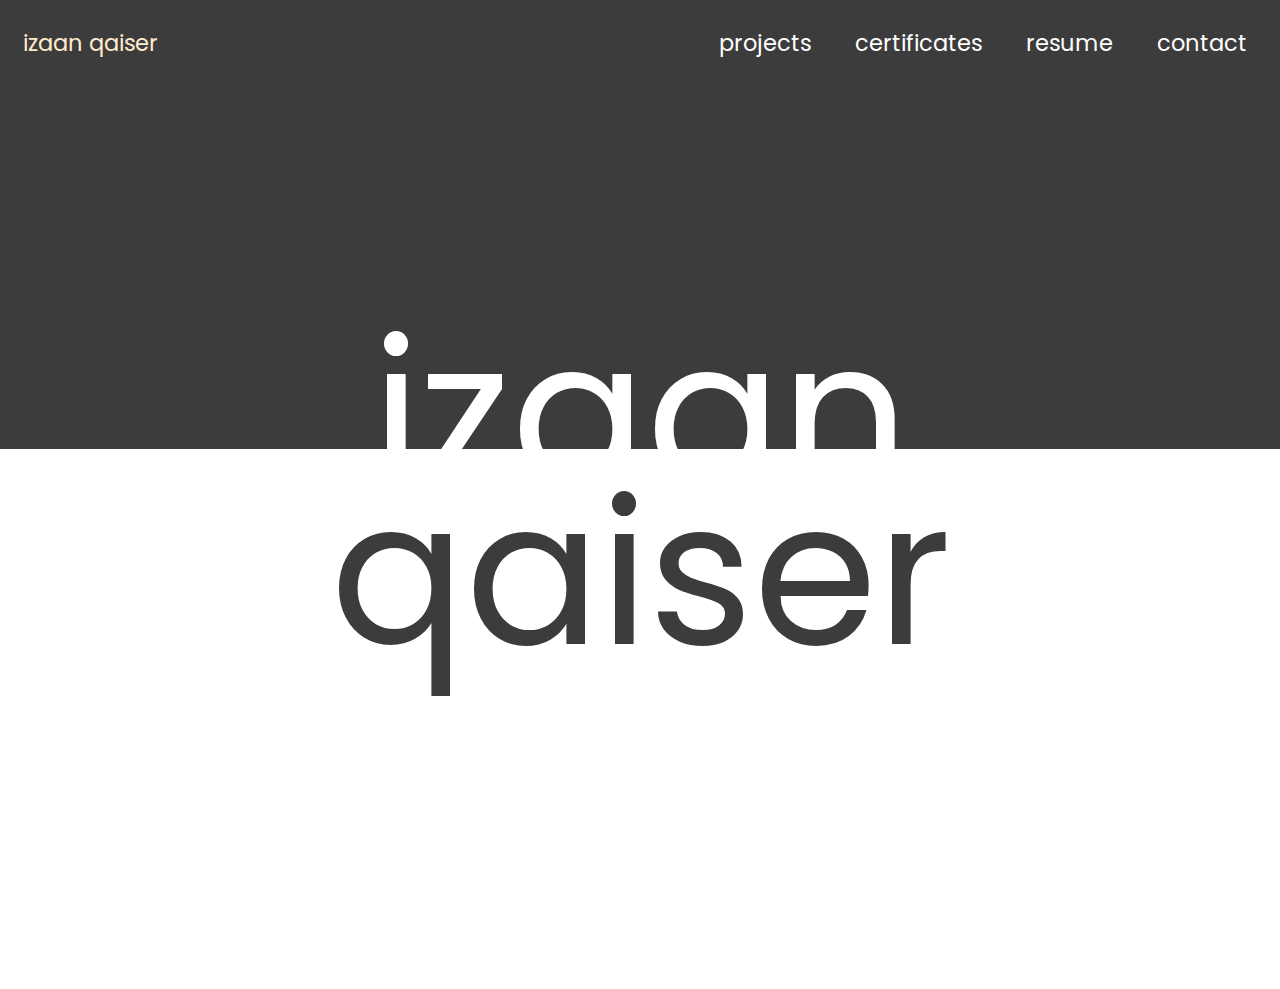
==== index.html @ d54dbb9e "Update index.html" ====
<!DOCTYPE html>
<html lang="en">
<head>
    <meta charset="UTF-8">
    <meta http-equiv="X-UA-Compatible" content="IE=edge">
    <meta name="viewport" content="width=device-width, initial-scale=1.0">
    <link rel="stylesheet" href="styles.css">
    <title>izaan qaiser</title>
    <link rel="preconnect" href="https://fonts.googleapis.com">
<link rel="preconnect" href="https://fonts.gstatic.com" crossorigin>
<link href="https://fonts.googleapis.com/css2?family=Poppins:wght@700&display=swap" rel="stylesheet">
</head>
<body>
    <div class="nav">
        <p class="name">izaan qaiser</p>
        <ul>
            <li><a href="#">projects</a></li>
            <li><a href="#">certificates</a></li>
            <li><a href="#">resume</a></li>
            <li><a href="#">contact</a></li>
        </ul>
    </div>
    <div class="container">
    <section class="one">
    <div class="black"><span class="izaan">izaan</span></div>
    <div class="white"><span class="qaiser">qaiser</span></div>
    </section>

    <div class="navved-up">
    <section class="two">
        <div class="ting">
            <div class="ls">
                <div class="ls-name">izaan</div>
                <div class="ls-links">
                    <ul>
                         <a href="https://github.com/IzaanQ" target="_blank"><img class="github" src="images/icons8-github-480.png" alt=""></a>

                         <a href="https://www.linkedin.com/in/izaan-qaiser-82b32b204/" target="_blank"><img class="linkedin" src="images/icons8-linkedin-500 (2).png" alt=""></a>

                        <a href="mailto: izaanqaiser05@gmail.com" target="_blank"><img class="gmail" src="images/icons8-gmail-512 (1).png" alt=""></a>

                        <a href="https://devpost.com/izaanqaiser05?ref_content=user-portfolio&ref_feature=portfolio&ref_medium=global-nav" target="_blank"><img class="devpost" src="images/icons8-dev-post-500 (2).png" alt=""></a>
                    </ul>
                </div>
                <div class="ls-titles">software developer<br>engineering student</div>
            </div> 
            <div class="rs">
                <img class="izaan-pic" src="images/Untitled design.png" alt="">
            </div> 
        </div>
    </section>


    <section class="three">
        <div class="project_ting">
            <div class="project_words">
            <h1 class="js_projects">javascript projects</h1>
            <a href="https://github.com/IzaanQ/javascript-projects" target="_blank" class="more_projects">more projects</a>
        </div>
            <div class="project_holder">
            <div class="project_1">
                <a href="https://github.com/IzaanQ/javascript-stopwatch-final" target="_blank"><img class="AVNS" src="images/AVNS!.png" alt=""></a>
            </div>
            <div class="project_2">
                <a href="https://github.com/IzaanQ/javascript-clock-final" target="_blank"><img class="AVNC" src="images/AVNC.png" alt=""></a>
            </div>
            <div class="project_3">
                <a href="#"><img class="T" src="images/TMEOP (1).png" alt=""></a>
            </div>
            </div>
        </div>
    </section>

    <section class="four">
        <div class="project_ting">
            <div class="project_words">
            <h1 class="js_projects">web development projects</h1>
            <a href="https://github.com/IzaanQ/javascript-projects" target="_blank" class="more_projects">more projects</a>
        </div>
            <div class="project_holder">
            <div class="project_1">
                <a href="https://github.com/IzaanQ/javascript-stopwatch-final" target="_blank"><img class="AVNS" src="images/AVNS!.png" alt=""></a>
            </div>
            <div class="project_2">
                <a href="https://github.com/IzaanQ/javascript-clock-final" target="_blank"><img class="AVNC" src="images/AVNC.png" alt=""></a>
            </div>
            <div class="project_3">
                <a href="#"><img class="T" src="images/TMEOP (1).png" alt=""></a>
            </div>
            </div>
        </div>
</section>
    <section class="five">
        <div class="project_ting">
            <div class="project_words">
            <h1 class="js_projects">other projects</h1>
            <a href="https://github.com/IzaanQ/javascript-projects" target="_blank" class="more_projects">more projects</a>
        </div>
            <div class="project_holder">
            <div class="project_1">
                <a href="https://github.com/IzaanQ/javascript-stopwatch-final" target="_blank"><img class="AVNS" src="images/AVNS!.png" alt=""></a>
            </div>
            <div class="project_2">
                <a href="https://github.com/IzaanQ/javascript-clock-final" target="_blank"><img class="AVNC" src="images/AVNC.png" alt=""></a>
            </div>
            <div class="project_3">
                <a href="#"><img class="T" src="images/TMEOP (1).png" alt=""></a>
            </div>
            </div>
        </div>
    </section>
    <section class="six">sdfghouaefuowefuiowehfouwehfouiwehfuo</section>
    </div>
</div>
</body>
<script src="app.js"></script>
</html>
---- styles.css ----
* {
  margin: 0;
  padding: 0;
  font-family: "Poppins", sans-serif;
  box-sizing: border-box;
}

.black {
  background-color: #3c3c3c;
  height: 40vh;
  width: auto;
  text-align: center;
  line-height: 650px;
}

.white {
  text-align: center;
  line-height: 250px;
}

.izaan {
  font-size: 200px;
  color: #fff;
}

.qaiser {
  font-size: 200px;
  color: #3c3c3c;
}

section {
  height: 100vh;
  scroll-snap-align: start;
}

.container {
  scroll-snap-type: y mandatory;
  overflow-y: scroll;
  height: 100vh;
}

.nav {
  background: #3c3c3c;
  display: flex;
  justify-content: space-between;
  height: 10%;
  width: auto;
  padding: 1%;
  line-height: 60px;
}

.nav li {
  display: inline;
  padding: 20px;
  text-decoration: none;
}

.name {
  margin-left: 10px;
  font-size: 2.5vh;
  color: blanchedalmond;
}

.nav li a:link {
  text-decoration: none;
  color: #fff;
  font-size: 2.5vh;
}

.nav li a:visited {
  color: #fff;
}

.nav li a:hover {
  color: blanchedalmond;
}

.ting {
  text-align: center;
}

.ls {
  background-color: #3c3c3c;
}

.rs {
  background-color: #3c3c3c;
  margin-top: 8%;
  width: 60vh;
  height: 60vh;
  margin-left: 80px;
  border-radius: 20px;
}

.ls {
  display: inline-block;
  vertical-align: middle;
  margin-top: 8%;
  height: 60vh;
  width: 65vh;
  border-radius: 20px;
}

.rs {
  display: inline-block;
  vertical-align: middle;
}

.ls-name {
  font-size: 15vh;
  color: #fff;
  margin-bottom: 25px;
}

.ls-titles {
  font-size: 5vh;
  color: #fff;
  margin-top: 35px;
}

.github {
  width: 120px;
  height: auto;
  margin-right: 15px;
}

.linkedin {
  height: 120px;
  margin-right: 15px;
}

.gmail {
  height: 120px;
  width: auto;
  margin-right: 15px;
}
.devpost {
  height: 120px;
  width: auto;
  margin-right: 15px;
}

.izaan-pic {
  width: 60vh;
  height: auto;
  border-radius: 20px;
}

.project_1 {
    float: left;
    width: 33.33%;
    padding: 5px;
}
.project_2 {
    float: left;
    width: 33.33%;
    padding: 5px;
}
.project_3 {
    float: left;
    width: 33.33%;
    padding: 5px;
}

.project_holder::after{
    content: "";
    clear:both;
    display: table;
}

.project_ting{
    background: #3c3c3c;
    text-align: center;
    width: 1371px;
    height: 710px;
    margin: auto;
    border-radius: 20px;
}

.project_words{
    display: flex;
    justify-content: space-between;
    padding-left: 3vh;
    padding-right: 2vh;
    padding-top: 1vh;
    padding-bottom: 3vh;
    color: #fff;
    font-size: 3vh;
}

.project_words{
    text-decoration: none;
}

.three{
    padding: 10vh;
}

.AVNS {
    border-radius: 20px;
}
.AVNC {
    border-radius: 20px;
}
.T {
    border-radius: 20px;
}

.more_projects {
    text-decoration: none;
    color: #fff;
}

.more_projects a:visited{
    color: #fff;
}
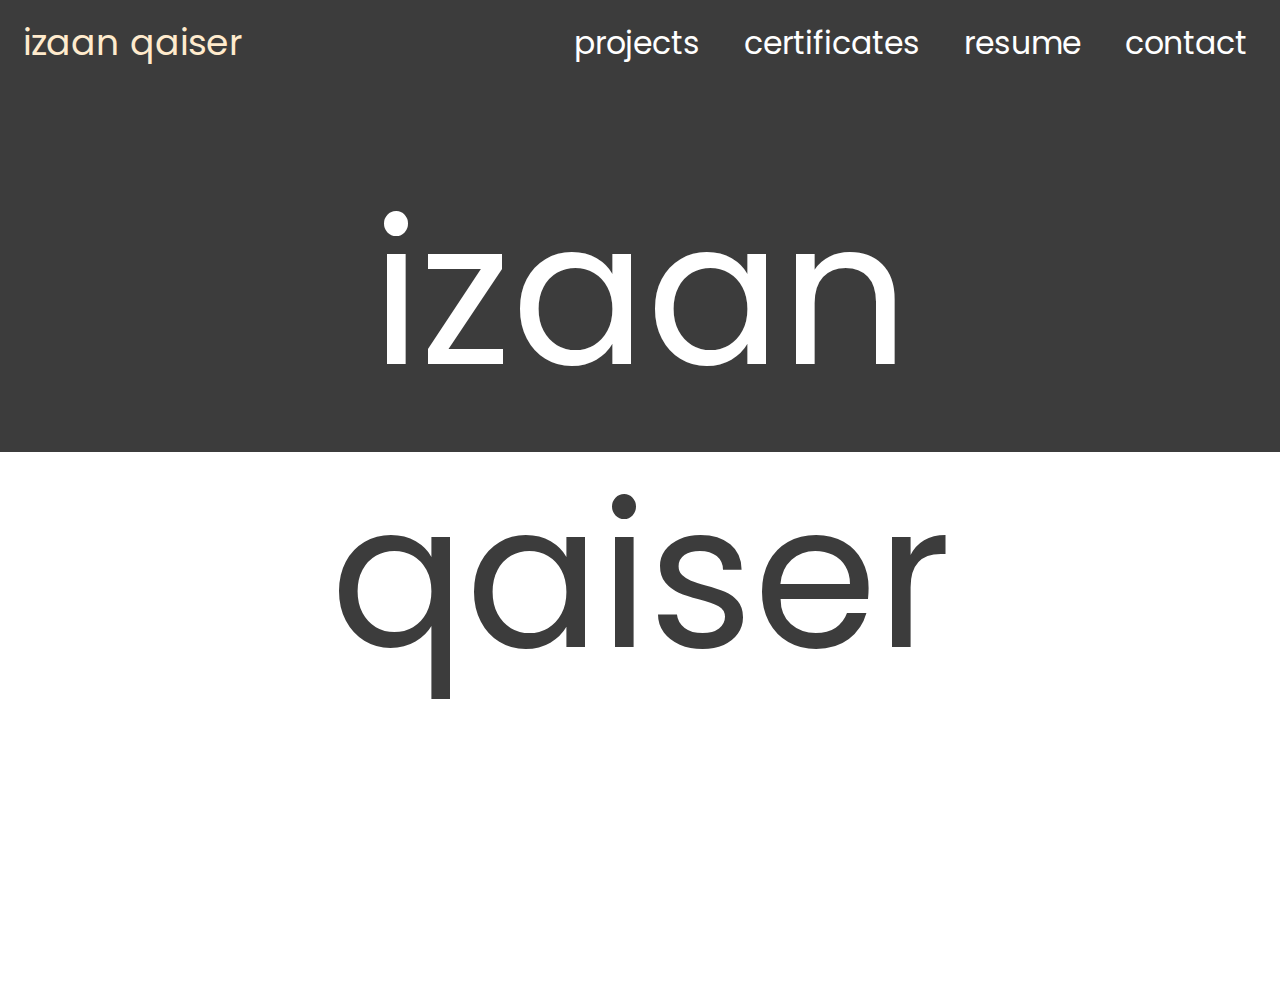
==== commit 57870ec2: "Update index.html" ====
--- a/index.html
+++ b/index.html
@@ -79,13 +79,13 @@
         </div>
             <div class="project_holder">
             <div class="project_1">
-                <a href="https://github.com/IzaanQ/javascript-stopwatch-final" target="_blank"><img class="AVNS" src="images/AVNS!.png" alt=""></a>
+                <a href="https://github.com/FlyingCelingFan/HTNE2021" target="_blank"><img class="AVNS" src="images/DTCT (1).png" alt=""></a>
             </div>
             <div class="project_2">
-                <a href="https://github.com/IzaanQ/javascript-clock-final" target="_blank"><img class="AVNC" src="images/AVNC.png" alt=""></a>
+                <a href="https://github.com/IzaanQ/Conscruction-Website" target="_blank"><img class="AVNC" src="images/DJJ (1).png" alt=""></a>
             </div>
             <div class="project_3">
-                <a href="#"><img class="T" src="images/TMEOP (1).png" alt=""></a>
+                <a href="https://github.com/IzaanQ/Izaan-Personal-Website" target="_blank"><img class="T" src="images/TMEPO.png" alt=""></a>
             </div>
             </div>
         </div>
@@ -98,13 +98,13 @@
         </div>
             <div class="project_holder">
             <div class="project_1">
-                <a href="https://github.com/IzaanQ/javascript-stopwatch-final" target="_blank"><img class="AVNS" src="images/AVNS!.png" alt=""></a>
+                <a href="https://github.com/IzaanQ/ArduinoOfficePaperDispenser/tree/main" target="_blank"><img class="AVNS" src="images/OPD (1).png" alt=""></a>
             </div>
             <div class="project_2">
-                <a href="https://github.com/IzaanQ/javascript-clock-final" target="_blank"><img class="AVNC" src="images/AVNC.png" alt=""></a>
+                <a href="https://github.com/IzaanQ/ArduinoWeatherBox" target="_blank"><img class="AVNC" src="images/WB.png" alt=""></a>
             </div>
             <div class="project_3">
-                <a href="#"><img class="T" src="images/TMEOP (1).png" alt=""></a>
+                <a href="https://github.com/IzaanQ/Arduino---Remote-Light"><img class="T" src="images/LC.png" alt=""></a>
             </div>
             </div>
         </div>
--- a/styles.css
+++ b/styles.css
@@ -188,11 +188,17 @@
     font-size: 3vh;
 }
 
-.project_words{
+.project_words a{
+    margin-top: 12px;
+    padding: 0;
     text-decoration: none;
 }
-
-.three{
+.project_words a:hover{
+    text-decoration: none;
+    color: blanchedalmond;
+}
+
+.three, .four, .five, .six{
     padding: 10vh;
 }
 
@@ -211,6 +217,74 @@
     color: #fff;
 }
 
-.more_projects a:visited{
-    color: #fff;
-}
+.more_projects {
+    font-size: 3vh;
+}
+
+@media only screen and (max-width: 1439px) {
+  .black{
+    line-height: 45vh;
+  }
+
+  .github, .linkedin, .devpost, .gmail{
+    width: 85px;
+    height: auto;
+    margin-right: 10px;
+  }
+
+  .ls-name{
+    margin-bottom: 5px;
+  }
+
+  .ls-titles {
+    margin-top: 25px;
+  }
+
+  .name{
+    font-size: 4vh;
+  }
+
+  .nav li a:link {
+    font-size: 3.5vh;
+  }
+
+  .three, .four, .five {
+    padding: 0.15%;
+    padding-bottom: 7vh;
+  }
+
+  .rs, .ls{
+    margin-top: 70px;
+
+  }
+
+  .project_ting{
+    margin-top: 5vh;
+    height: 77vh;
+    width: 150vh;
+
+  }
+
+  .AVNS, .AVNC, .T{
+    height: 60vh;
+    width: 45vh;
+  }
+  .more_projects{
+    margin-right: 5vh;
+    font-size: 4vh;
+    margin-bottom: 10px;
+    margin-top: 0px;
+  }
+
+  .project_words{
+    margin-left: 2vh;
+    padding-bottom: 15px;
+    padding-top: 15px;
+  }
+
+  .js_projects{
+    margin-top: 12px;
+  }
+
+
+}
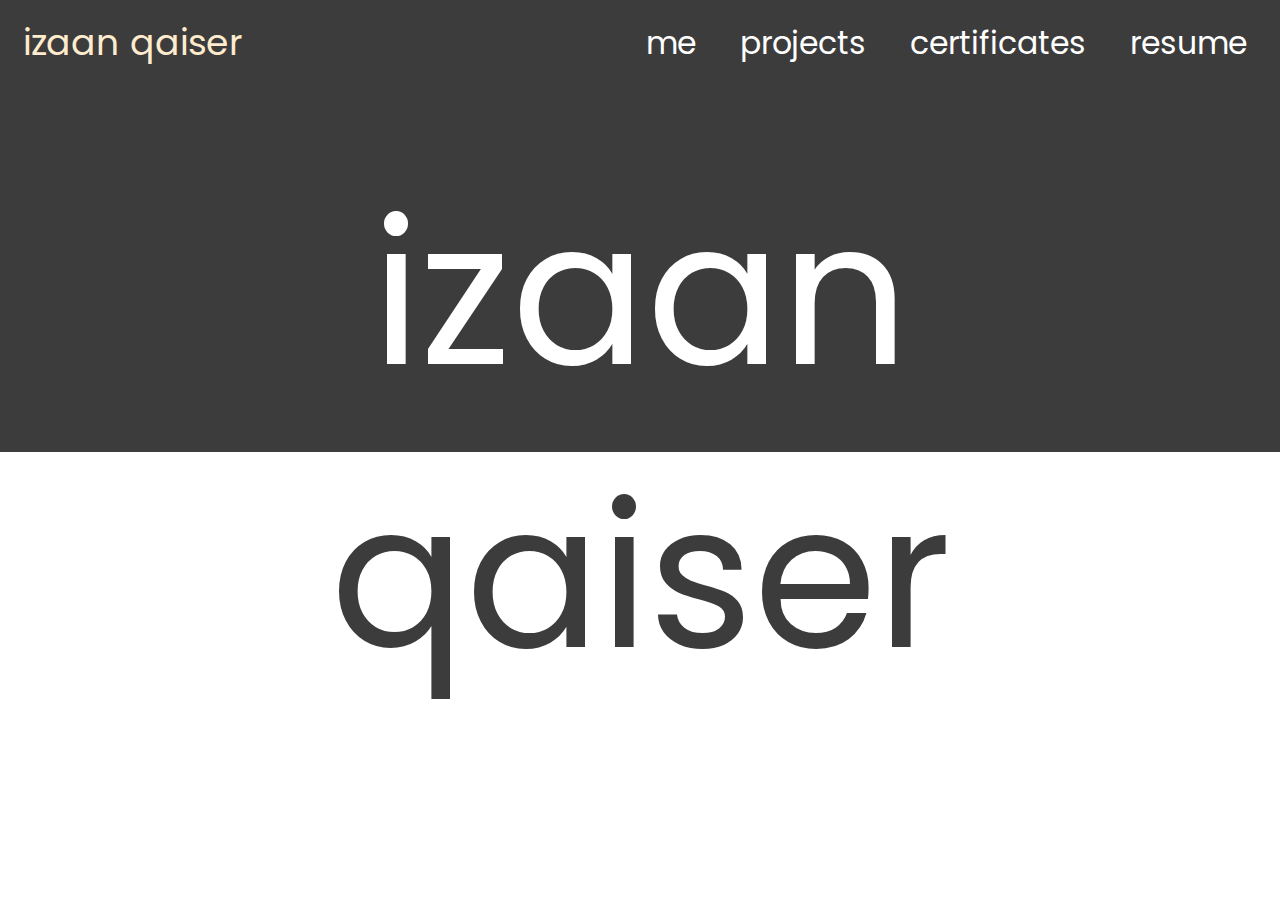
==== commit 0dba98f3: "Update index.html" ====
--- a/index.html
+++ b/index.html
@@ -11,24 +11,27 @@
 <link href="https://fonts.googleapis.com/css2?family=Poppins:wght@700&display=swap" rel="stylesheet">
 </head>
 <body>
-    <div class="nav">
+    <div class="container">
+        <section class="one">
+    <header>
+    <div class="nav-overlay">
+    <div class="nav" id="nav">
         <p class="name">izaan qaiser</p>
         <ul>
-            <li><a href="#">projects</a></li>
-            <li><a href="#">certificates</a></li>
-            <li><a href="#">resume</a></li>
-            <li><a href="#">contact</a></li>
+            <li><a href="#contact">me</a></li>
+            <li><a href="#three">projects</a></li>
+            <li><a href="#certs">certificates</a></li>
+            <li><a href="https://drive.google.com/file/d/1gaGPjsyXvnHVghN2jQwj7n_BD0J_FHQc/view?usp=sharing" target="_blank">resume</a></li>
         </ul>
     </div>
-    <div class="container">
-    <section class="one">
-    <div class="black"><span class="izaan">izaan</span></div>
+</header>
+    <div class="black" id="black"><span class="izaan">izaan</span></div>
     <div class="white"><span class="qaiser">qaiser</span></div>
     </section>
 
-    <div class="navved-up">
-    <section class="two">
-        <div class="ting">
+    <div class="navved-up" id="contact">
+    <section class="two" id="contact">
+        <div class="ting" >
             <div class="ls">
                 <div class="ls-name">izaan</div>
                 <div class="ls-links">
@@ -51,7 +54,7 @@
     </section>
 
 
-    <section class="three">
+    <section class="three" id="three">
         <div class="project_ting">
             <div class="project_words">
             <h1 class="js_projects">javascript projects</h1>
@@ -98,20 +101,38 @@
         </div>
             <div class="project_holder">
             <div class="project_1">
-                <a href="https://github.com/IzaanQ/ArduinoOfficePaperDispenser/tree/main" target="_blank"><img class="AVNS" src="images/OPD (1).png" alt=""></a>
+                <a href="https://github.com/IzaanQ/ArduinoOfficePaperDispenser/tree/main" target="_blank"><img class="AVNS" src="images/OPD (2).png" alt=""></a>
             </div>
             <div class="project_2">
-                <a href="https://github.com/IzaanQ/ArduinoWeatherBox" target="_blank"><img class="AVNC" src="images/WB.png" alt=""></a>
-            </div>
+                <a href="https://github.com/IzaanQ/ArduinoWeatherBox" target="_blank"><img class="AVNC" src="images/WBBBBB.png" alt=""></a>
+        </div>
             <div class="project_3">
-                <a href="https://github.com/IzaanQ/Arduino---Remote-Light"><img class="T" src="images/LC.png" alt=""></a>
+                <a href="https://github.com/IzaanQ/Arduino---Remote-Light" target="_blank"><img class="T" src="images/ACL.png" alt=""></a>
             </div>
             </div>
         </div>
     </section>
-    <section class="six">sdfghouaefuowefuiowehfouwehfouiwehfuo</section>
+    <section class="six" id="certs">
+        <div class="cert_board">
+        <img src="images/cert1.png" alt="" class="cert_item">
+        <img src="images/cert1.png" alt="" class="cert_item">
+        <img src="images/cert1.png" alt="" class="cert_item">
+        <img src="images/cert1.png" alt="" class="cert_item">
+        <img src="images/cert1.png" alt="" class="cert_item">
+        <img src="images/cert1.png" alt="" class="cert_item">
     </div>
+
+    <div class="foot">
+        <div class="words">
+            <p>izaan qaiser | <a href="#nav">back to top</a></p>
+        </div>
+    </div>
+
+    </section>
 </div>
+    
+</div>
+
 </body>
 <script src="app.js"></script>
 </html>
--- a/styles.css
+++ b/styles.css
@@ -171,17 +171,18 @@
 .project_ting{
     background: #3c3c3c;
     text-align: center;
-    width: 1371px;
-    height: 710px;
+    width: 150vh;
+    height: 75vh;
     margin: auto;
     border-radius: 20px;
+    padding-top: 1vh;
 }
 
 .project_words{
     display: flex;
     justify-content: space-between;
-    padding-left: 3vh;
-    padding-right: 2vh;
+    padding-left: 4vh;
+    padding-right: 4vh;
     padding-top: 1vh;
     padding-bottom: 3vh;
     color: #fff;
@@ -200,17 +201,13 @@
 
 .three, .four, .five, .six{
     padding: 10vh;
-}
-
-.AVNS {
+    overflow: hidden; /* Hide scrollbars */
+}
+
+.AVNS, .AVNC, .T {
     border-radius: 20px;
-}
-.AVNC {
-    border-radius: 20px;
-}
-.T {
-    border-radius: 20px;
-}
+    height: 60vh;
+  }
 
 .more_projects {
     text-decoration: none;
@@ -286,5 +283,12 @@
     margin-top: 12px;
   }
 
-
-}
+  body {
+    overflow: hidden; /* Hide scrollbars */
+  }
+
+}
+
+body {
+  overflow: hidden; /* Hide scrollbars */
+}
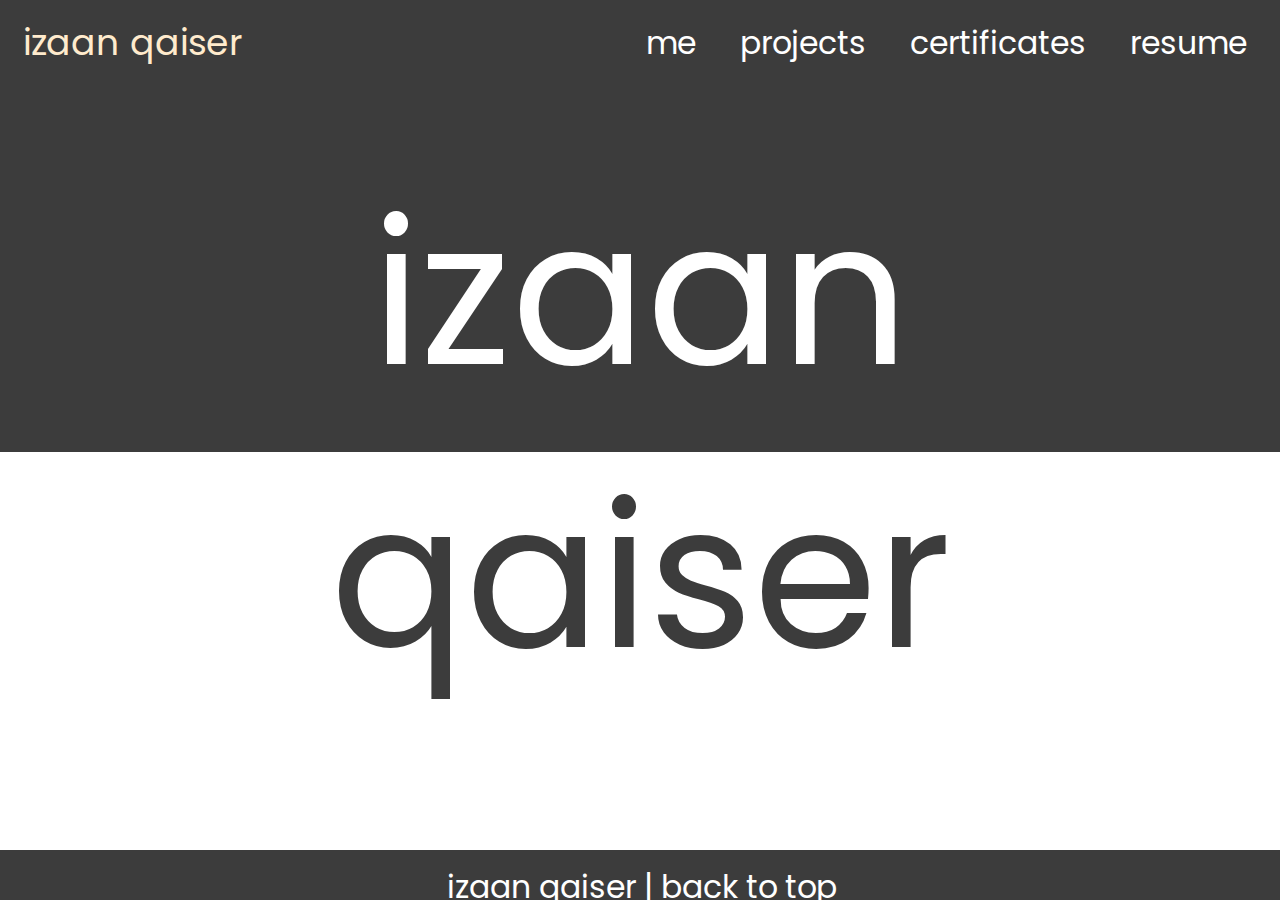
==== commit e7434934: "Update index.html" ====
--- a/index.html
+++ b/index.html
@@ -9,19 +9,21 @@
     <link rel="preconnect" href="https://fonts.googleapis.com">
 <link rel="preconnect" href="https://fonts.gstatic.com" crossorigin>
 <link href="https://fonts.googleapis.com/css2?family=Poppins:wght@700&display=swap" rel="stylesheet">
+<link rel="shortcut icon" href="images/icons8-idea-480.png" />
+
 </head>
 <body>
     <div class="container">
-        <section class="one">
+        <section class="one" id="cont">
     <header>
     <div class="nav-overlay">
-    <div class="nav" id="nav">
+    <div class="nav" id="navbar">
         <p class="name">izaan qaiser</p>
         <ul>
             <li><a href="#contact">me</a></li>
             <li><a href="#three">projects</a></li>
             <li><a href="#certs">certificates</a></li>
-            <li><a href="https://drive.google.com/file/d/1gaGPjsyXvnHVghN2jQwj7n_BD0J_FHQc/view?usp=sharing" target="_blank">resume</a></li>
+            <li><a href=https://drive.google.com/file/d/1gaGPjsyXvnHVghN2jQwj7n_BD0J_FHQc/view?usp=sharing target="_blank">resume</a></li>
         </ul>
     </div>
 </header>
@@ -31,9 +33,18 @@
 
     <div class="navved-up" id="contact">
     <section class="two" id="contact">
+         <div class="sideNav" ">
+            <ul>
+            <li><a href="#cont"><img class="button" src="images/icons8-home-page-96.png" alt=""></a></li>
+            <li><a href="#contact"><img class="button" src="images/icons8-gear-96.png" alt=""></a></li>
+            <li><a href="#three"><img class="button" src="images/icons8-hammer-96.png" alt=""></a></li>
+            <li><a href="#certs"><img class="button" src="images/icons8-in-progress-96.png" alt=""></a></li>
+            <li><a href=https://drive.google.com/file/d/1gaGPjsyXvnHVghN2jQwj7n_BD0J_FHQc/view?usp=sharing target="_blank"><img class="button" src="images/icons8-document-96.png" alt=""></a></li>
+        </ul>
+        </div>
         <div class="ting" >
-            <div class="ls">
-                <div class="ls-name">izaan</div>
+        <div class="ls">
+    <div class="ls-name">izaan</div>
                 <div class="ls-links">
                     <ul>
                          <a href="https://github.com/IzaanQ" target="_blank"><img class="github" src="images/icons8-github-480.png" alt=""></a>
@@ -55,6 +66,15 @@
 
 
     <section class="three" id="three">
+        <div class="sideNav" >
+            <ul>
+            <li><a href="#cont"><img class="button" src="images/icons8-home-page-96.png" alt=""></a></li>
+            <li><a href="#contact"><img class="button" src="images/icons8-gear-96.png" alt=""></a></li>
+            <li><a href="#three"><img class="button" src="images/icons8-hammer-96.png" alt=""></a></li>
+            <li><a href="#certs"><img class="button" src="images/icons8-in-progress-96.png" alt=""></a></li>
+            <li><a href=https://drive.google.com/file/d/1gaGPjsyXvnHVghN2jQwj7n_BD0J_FHQc/view?usp=sharing target="_blank"><img class="button" src="images/icons8-document-96.png" alt=""></a></li>
+        </ul>
+        </div>
         <div class="project_ting">
             <div class="project_words">
             <h1 class="js_projects">javascript projects</h1>
@@ -75,10 +95,19 @@
     </section>
 
     <section class="four">
+        <div class="sideNav">
+            <ul>
+            <li><a href="#cont"><img class="button" src="images/icons8-home-page-96.png" alt=""></a></li>
+            <li><a href="#contact"><img class="button" src="images/icons8-gear-96.png" alt=""></a></li>
+            <li><a href="#three"><img class="button" src="images/icons8-hammer-96.png" alt=""></a></li>
+            <li><a href="#certs"><img class="button" src="images/icons8-in-progress-96.png" alt=""></a></li>
+            <li><a href=https://drive.google.com/file/d/1gaGPjsyXvnHVghN2jQwj7n_BD0J_FHQc/view?usp=sharing target="_blank"><img class="button" src="images/icons8-document-96.png" alt=""></a></li>
+        </ul>
+        </div>
         <div class="project_ting">
             <div class="project_words">
             <h1 class="js_projects">web development projects</h1>
-            <a href="https://github.com/IzaanQ/javascript-projects" target="_blank" class="more_projects">more projects</a>
+            <a href=https://github.com/IzaanQ/webDevelopment-Projects target="_blank" class="more_projects">more projects</a>
         </div>
             <div class="project_holder">
             <div class="project_1">
@@ -94,6 +123,15 @@
         </div>
 </section>
     <section class="five">
+        <div class="sideNav">
+            <ul>
+            <li><a href="#cont"><img class="button" src="images/icons8-home-page-96.png" alt=""></a></li>
+            <li><a href="#contact"><img class="button" src="images/icons8-gear-96.png" alt=""></a></li>
+            <li><a href="#three"><img class="button" src="images/icons8-hammer-96.png" alt=""></a></li>
+            <li><a href="#certs"><img class="button" src="images/icons8-in-progress-96.png" alt=""></a></li>
+            <li><a href=https://drive.google.com/file/d/1gaGPjsyXvnHVghN2jQwj7n_BD0J_FHQc/view?usp=sharing target="_blank"><img class="button" src="images/icons8-document-96.png" alt=""></a></li>
+        </ul>
+        </div>
         <div class="project_ting">
             <div class="project_words">
             <h1 class="js_projects">other projects</h1>
@@ -113,6 +151,15 @@
         </div>
     </section>
     <section class="six" id="certs">
+        <div class="sideNav">
+            <ul>
+            <li><a href="#cont"><img class="button" src="images/icons8-home-page-96.png" alt=""></a></li>
+            <li><a href="#contact"><img class="button" src="images/icons8-gear-96.png" alt=""></a></li>
+            <li><a href="#three"><img class="button" src="images/icons8-hammer-96.png" alt=""></a></li>
+            <li><a href="#certs"><img class="button" src="images/icons8-in-progress-96.png" alt=""></a></li>
+            <li><a href=https://drive.google.com/file/d/1gaGPjsyXvnHVghN2jQwj7n_BD0J_FHQc/view?usp=sharing target="_blank"><img class="button" src="images/icons8-document-96.png" alt=""></a></li>
+        </ul>
+        </div>
         <div class="cert_board">
         <img src="images/cert1.png" alt="" class="cert_item">
         <img src="images/cert1.png" alt="" class="cert_item">
--- a/styles.css
+++ b/styles.css
@@ -3,6 +3,7 @@
   padding: 0;
   font-family: "Poppins", sans-serif;
   box-sizing: border-box;
+  scroll-behavior: smooth;
 }
 
 .black {
@@ -200,9 +201,14 @@
 }
 
 .three, .four, .five, .six{
-    padding: 10vh;
-    overflow: hidden; /* Hide scrollbars */
-}
+    /* padding: 8vh;
+    padding-top: 14vh;
+    padding-left: 15vh;
+    overflow: hidden; Hide scrollbars */
+  display: flex;
+  justify-content: space-between;
+}
+
 
 .AVNS, .AVNC, .T {
     border-radius: 20px;
@@ -246,7 +252,6 @@
   }
 
   .three, .four, .five {
-    padding: 0.15%;
     padding-bottom: 7vh;
   }
 
@@ -257,9 +262,9 @@
 
   .project_ting{
     margin-top: 5vh;
-    height: 77vh;
+    height: 78vh;
     width: 150vh;
-
+    margin-right: 20vh;
   }
 
   .AVNS, .AVNC, .T{
@@ -292,3 +297,89 @@
 body {
   overflow: hidden; /* Hide scrollbars */
 }
+
+.cert_board {
+  background: #FFF;
+  align-items: center;
+}
+
+.cert_item {
+  background: #3c3c3c;
+  width: 10%;
+  float: left;
+  width: 30%;
+  padding: 2vh;
+  padding-right: 3vh;
+  padding-left: 3vh;
+
+  margin: 1vh;
+  margin-bottom: 3vh;
+  margin-top: 2vh;
+  border-radius: 20px;
+}
+
+.cert_board{
+  margin-top: 8vh;
+  width: 90%;
+}
+
+.foot{
+  background-color: #3c3c3c;
+  left: 0;
+  right: 0;
+  bottom: 0;
+  width: 100%;
+  color: #fff;
+  text-align: center;
+  height: 50px;
+  margin-top: 88vh;
+  padding-top: 1.5vh;
+  position: absolute;
+}
+
+
+.words {
+  font-size: 3.5vh;
+  margin-right: 5vh;
+  text-align: center;
+}
+
+.foot p a:link {
+  text-decoration: none;
+  color: #fff;
+}
+
+.foot p a:visited {
+  color: #fff;
+}
+
+.foot p a:hover {
+  color: blanchedalmond;
+}
+
+.hide {
+  color: #3c3c3c;
+}
+
+.foot p {
+  margin-left: 4%;
+}
+
+.sideNav {
+  background-color: #3c3c3c;
+  width: 6vh;
+  height: 100vh;
+  margin-left: 0;
+  margin-right: 10vh;
+}
+
+.two {
+  display: flex;
+  justify-content: space-between;
+  padding-right: 10vh;
+}
+
+.ting{
+  margin-right: 15vh;
+  margin-top: 8vh;
+}
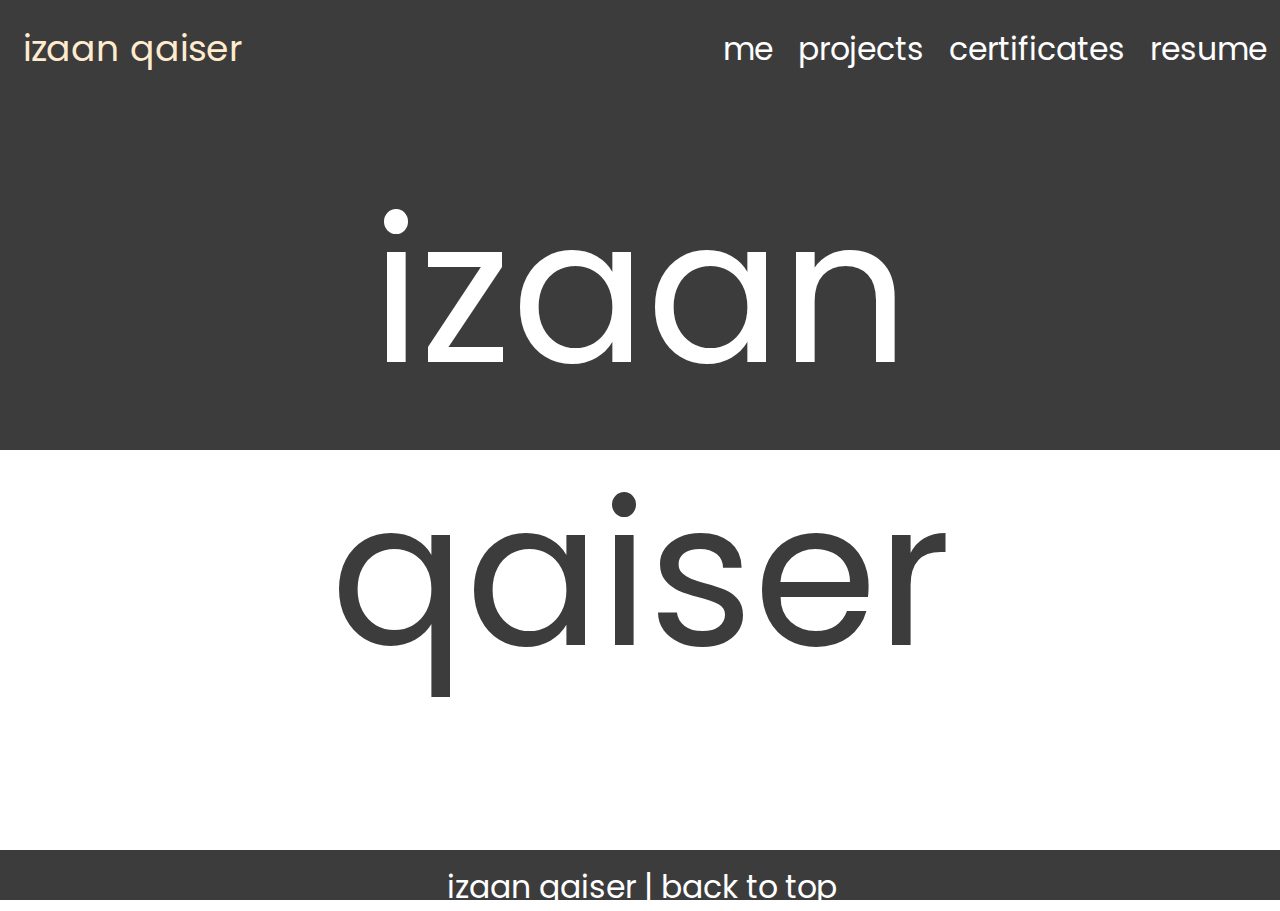
==== commit 18d704f0: "Update index.html" ====
--- a/index.html
+++ b/index.html
@@ -20,10 +20,10 @@
     <div class="nav" id="navbar">
         <p class="name">izaan qaiser</p>
         <ul>
-            <li><a href="#contact">me</a></li>
-            <li><a href="#three">projects</a></li>
-            <li><a href="#certs">certificates</a></li>
-            <li><a href=https://drive.google.com/file/d/1gaGPjsyXvnHVghN2jQwj7n_BD0J_FHQc/view?usp=sharing target="_blank">resume</a></li>
+            <a href="#contact">me</a>
+            <a href="#three">projects</a>
+            <a href="#certs">certificates</a>
+            <a href=https://drive.google.com/file/d/1gaGPjsyXvnHVghN2jQwj7n_BD0J_FHQc/view?usp=sharing target="_blank">resume</a>
         </ul>
     </div>
 </header>
@@ -33,15 +33,6 @@
 
     <div class="navved-up" id="contact">
     <section class="two" id="contact">
-         <div class="sideNav" ">
-            <ul>
-            <li><a href="#cont"><img class="button" src="images/icons8-home-page-96.png" alt=""></a></li>
-            <li><a href="#contact"><img class="button" src="images/icons8-gear-96.png" alt=""></a></li>
-            <li><a href="#three"><img class="button" src="images/icons8-hammer-96.png" alt=""></a></li>
-            <li><a href="#certs"><img class="button" src="images/icons8-in-progress-96.png" alt=""></a></li>
-            <li><a href=https://drive.google.com/file/d/1gaGPjsyXvnHVghN2jQwj7n_BD0J_FHQc/view?usp=sharing target="_blank"><img class="button" src="images/icons8-document-96.png" alt=""></a></li>
-        </ul>
-        </div>
         <div class="ting" >
         <div class="ls">
     <div class="ls-name">izaan</div>
@@ -66,15 +57,6 @@
 
 
     <section class="three" id="three">
-        <div class="sideNav" >
-            <ul>
-            <li><a href="#cont"><img class="button" src="images/icons8-home-page-96.png" alt=""></a></li>
-            <li><a href="#contact"><img class="button" src="images/icons8-gear-96.png" alt=""></a></li>
-            <li><a href="#three"><img class="button" src="images/icons8-hammer-96.png" alt=""></a></li>
-            <li><a href="#certs"><img class="button" src="images/icons8-in-progress-96.png" alt=""></a></li>
-            <li><a href=https://drive.google.com/file/d/1gaGPjsyXvnHVghN2jQwj7n_BD0J_FHQc/view?usp=sharing target="_blank"><img class="button" src="images/icons8-document-96.png" alt=""></a></li>
-        </ul>
-        </div>
         <div class="project_ting">
             <div class="project_words">
             <h1 class="js_projects">javascript projects</h1>
@@ -95,15 +77,6 @@
     </section>
 
     <section class="four">
-        <div class="sideNav">
-            <ul>
-            <li><a href="#cont"><img class="button" src="images/icons8-home-page-96.png" alt=""></a></li>
-            <li><a href="#contact"><img class="button" src="images/icons8-gear-96.png" alt=""></a></li>
-            <li><a href="#three"><img class="button" src="images/icons8-hammer-96.png" alt=""></a></li>
-            <li><a href="#certs"><img class="button" src="images/icons8-in-progress-96.png" alt=""></a></li>
-            <li><a href=https://drive.google.com/file/d/1gaGPjsyXvnHVghN2jQwj7n_BD0J_FHQc/view?usp=sharing target="_blank"><img class="button" src="images/icons8-document-96.png" alt=""></a></li>
-        </ul>
-        </div>
         <div class="project_ting">
             <div class="project_words">
             <h1 class="js_projects">web development projects</h1>
@@ -123,15 +96,6 @@
         </div>
 </section>
     <section class="five">
-        <div class="sideNav">
-            <ul>
-            <li><a href="#cont"><img class="button" src="images/icons8-home-page-96.png" alt=""></a></li>
-            <li><a href="#contact"><img class="button" src="images/icons8-gear-96.png" alt=""></a></li>
-            <li><a href="#three"><img class="button" src="images/icons8-hammer-96.png" alt=""></a></li>
-            <li><a href="#certs"><img class="button" src="images/icons8-in-progress-96.png" alt=""></a></li>
-            <li><a href=https://drive.google.com/file/d/1gaGPjsyXvnHVghN2jQwj7n_BD0J_FHQc/view?usp=sharing target="_blank"><img class="button" src="images/icons8-document-96.png" alt=""></a></li>
-        </ul>
-        </div>
         <div class="project_ting">
             <div class="project_words">
             <h1 class="js_projects">other projects</h1>
@@ -151,15 +115,6 @@
         </div>
     </section>
     <section class="six" id="certs">
-        <div class="sideNav">
-            <ul>
-            <li><a href="#cont"><img class="button" src="images/icons8-home-page-96.png" alt=""></a></li>
-            <li><a href="#contact"><img class="button" src="images/icons8-gear-96.png" alt=""></a></li>
-            <li><a href="#three"><img class="button" src="images/icons8-hammer-96.png" alt=""></a></li>
-            <li><a href="#certs"><img class="button" src="images/icons8-in-progress-96.png" alt=""></a></li>
-            <li><a href=https://drive.google.com/file/d/1gaGPjsyXvnHVghN2jQwj7n_BD0J_FHQc/view?usp=sharing target="_blank"><img class="button" src="images/icons8-document-96.png" alt=""></a></li>
-        </ul>
-        </div>
         <div class="cert_board">
         <img src="images/cert1.png" alt="" class="cert_item">
         <img src="images/cert1.png" alt="" class="cert_item">
@@ -171,7 +126,7 @@
 
     <div class="foot">
         <div class="words">
-            <p>izaan qaiser | <a href="#nav">back to top</a></p>
+            <p>izaan qaiser | <a href="#black">back to top</a></p>
         </div>
     </div>
 
--- a/styles.css
+++ b/styles.css
@@ -8,10 +8,9 @@
 
 .black {
   background-color: #3c3c3c;
-  height: 40vh;
+  height: 50vh;
   width: auto;
   text-align: center;
-  line-height: 650px;
 }
 
 .white {
@@ -22,6 +21,7 @@
 .izaan {
   font-size: 200px;
   color: #fff;
+  margin-top: 10vh;
 }
 
 .qaiser {
@@ -148,60 +148,63 @@
 }
 
 .project_1 {
-    float: left;
-    width: 33.33%;
-    padding: 5px;
+  float: left;
+  width: 33.33%;
+  padding: 5px;
 }
 .project_2 {
-    float: left;
-    width: 33.33%;
-    padding: 5px;
+  float: left;
+  width: 33.33%;
+  padding: 5px;
 }
 .project_3 {
-    float: left;
-    width: 33.33%;
-    padding: 5px;
-}
-
-.project_holder::after{
-    content: "";
-    clear:both;
-    display: table;
-}
-
-.project_ting{
-    background: #3c3c3c;
-    text-align: center;
-    width: 150vh;
-    height: 75vh;
-    margin: auto;
-    border-radius: 20px;
-    padding-top: 1vh;
-}
-
-.project_words{
-    display: flex;
-    justify-content: space-between;
-    padding-left: 4vh;
-    padding-right: 4vh;
-    padding-top: 1vh;
-    padding-bottom: 3vh;
-    color: #fff;
-    font-size: 3vh;
-}
-
-.project_words a{
-    margin-top: 12px;
-    padding: 0;
-    text-decoration: none;
-}
-.project_words a:hover{
-    text-decoration: none;
-    color: blanchedalmond;
-}
-
-.three, .four, .five, .six{
-    /* padding: 8vh;
+  float: left;
+  width: 33.33%;
+  padding: 5px;
+}
+
+.project_holder::after {
+  content: "";
+  clear: both;
+  display: table;
+}
+
+.project_ting {
+  background: #3c3c3c;
+  text-align: center;
+  width: 150vh;
+  height: 75vh;
+  margin: auto;
+  border-radius: 20px;
+  padding-top: 1vh;
+}
+
+.project_words {
+  display: flex;
+  justify-content: space-between;
+  padding-left: 4vh;
+  padding-right: 4vh;
+  padding-top: 1vh;
+  padding-bottom: 3vh;
+  color: #fff;
+  font-size: 3vh;
+}
+
+.project_words a {
+  margin-top: 12px;
+  padding: 0;
+  text-decoration: none;
+}
+.project_words a:hover {
+  text-decoration: none;
+  color: blanchedalmond;
+}
+
+.three,
+.four,
+.five,
+.six {
+  /* padding: 8vh;
     padding-top: 14vh;
     padding-left: 15vh;
     overflow: hidden; Hide scrollbars */
@@ -209,33 +212,37 @@
   justify-content: space-between;
 }
 
-
-.AVNS, .AVNC, .T {
-    border-radius: 20px;
-    height: 60vh;
-  }
+.AVNS,
+.AVNC,
+.T {
+  border-radius: 20px;
+  height: 60vh;
+}
 
 .more_projects {
-    text-decoration: none;
-    color: #fff;
+  text-decoration: none;
+  color: #fff;
 }
 
 .more_projects {
-    font-size: 3vh;
+  font-size: 3vh;
 }
 
 @media only screen and (max-width: 1439px) {
-  .black{
-    line-height: 45vh;
-  }
-
-  .github, .linkedin, .devpost, .gmail{
+  .black {
+    line-height: 65vh;
+  }
+
+  .github,
+  .linkedin,
+  .devpost,
+  .gmail {
     width: 85px;
     height: auto;
     margin-right: 10px;
   }
 
-  .ls-name{
+  .ls-name {
     margin-bottom: 5px;
   }
 
@@ -243,7 +250,7 @@
     margin-top: 25px;
   }
 
-  .name{
+  .name {
     font-size: 4vh;
   }
 
@@ -251,47 +258,59 @@
     font-size: 3.5vh;
   }
 
-  .three, .four, .five {
+  .three,
+  .four,
+  .five {
     padding-bottom: 7vh;
-  }
-
-  .rs, .ls{
+    padding-top: 7vh;
+  }
+
+  .two {
+    margin-left: 32vh;
+  }
+
+.six {
+  align-items: center;
+}
+
+  .rs,
+  .ls {
     margin-top: 70px;
-
-  }
-
-  .project_ting{
+  }
+
+  .project_ting {
     margin-top: 5vh;
     height: 78vh;
     width: 150vh;
     margin-right: 20vh;
   }
 
-  .AVNS, .AVNC, .T{
+  .AVNS,
+  .AVNC,
+  .T {
     height: 60vh;
     width: 45vh;
   }
-  .more_projects{
-    margin-right: 5vh;
+  .more_projects {
+    /* margin-right: 5vh; */
     font-size: 4vh;
     margin-bottom: 10px;
     margin-top: 0px;
   }
 
-  .project_words{
+  .project_words {
     margin-left: 2vh;
     padding-bottom: 15px;
     padding-top: 15px;
   }
 
-  .js_projects{
+  .js_projects {
     margin-top: 12px;
   }
 
   body {
     overflow: hidden; /* Hide scrollbars */
   }
-
 }
 
 body {
@@ -299,8 +318,14 @@
 }
 
 .cert_board {
-  background: #FFF;
+  background: #fff;
   align-items: center;
+  margin: auto;
+  padding-left: 14.5vh;
+}
+
+.six{
+  padding-top: 10vh;
 }
 
 .cert_item {
@@ -308,22 +333,18 @@
   width: 10%;
   float: left;
   width: 30%;
-  padding: 2vh;
-  padding-right: 3vh;
-  padding-left: 3vh;
-
   margin: 1vh;
   margin-bottom: 3vh;
   margin-top: 2vh;
   border-radius: 20px;
 }
 
-.cert_board{
+.cert_board {
   margin-top: 8vh;
   width: 90%;
 }
 
-.foot{
+.foot {
   background-color: #3c3c3c;
   left: 0;
   right: 0;
@@ -337,7 +358,6 @@
   position: absolute;
 }
 
-
 .words {
   font-size: 3.5vh;
   margin-right: 5vh;
@@ -367,7 +387,7 @@
 
 .sideNav {
   background-color: #3c3c3c;
-  width: 6vh;
+  width: 7vh;
   height: 100vh;
   margin-left: 0;
   margin-right: 10vh;
@@ -377,9 +397,43 @@
   display: flex;
   justify-content: space-between;
   padding-right: 10vh;
-}
-
-.ting{
+  padding-top: 3vh;
+}
+
+.ting {
   margin-right: 15vh;
   margin-top: 8vh;
 }
+
+.button {
+  height: 35px;
+  margin-top: 15%;
+  margin-left: 10%;
+}
+
+#navbar {
+  background-color: #3c3c3c; /* Black background color */
+  position: fixed; /* Make it stick/fixed */
+  top: -50px; /* Hide the navbar 50 px outside of the top view */
+  width: 100%; /* Full width */
+  transition: top 0.3s; /* Transition effect when sliding down (and up) */
+  height: 17vh;
+  padding-top: 7.7vh;
+}
+
+/* Style the navbar links */
+#navbar a {
+  float: left;
+  display: block;
+  color: white;
+  text-align: center;
+  margin-left: 25px;
+  text-decoration: none;
+  font-size: 3.5vh;
+}
+
+#navbar a:hover {
+  color: blanchedalmond;
+}
+
+/*Start of ANimations/*
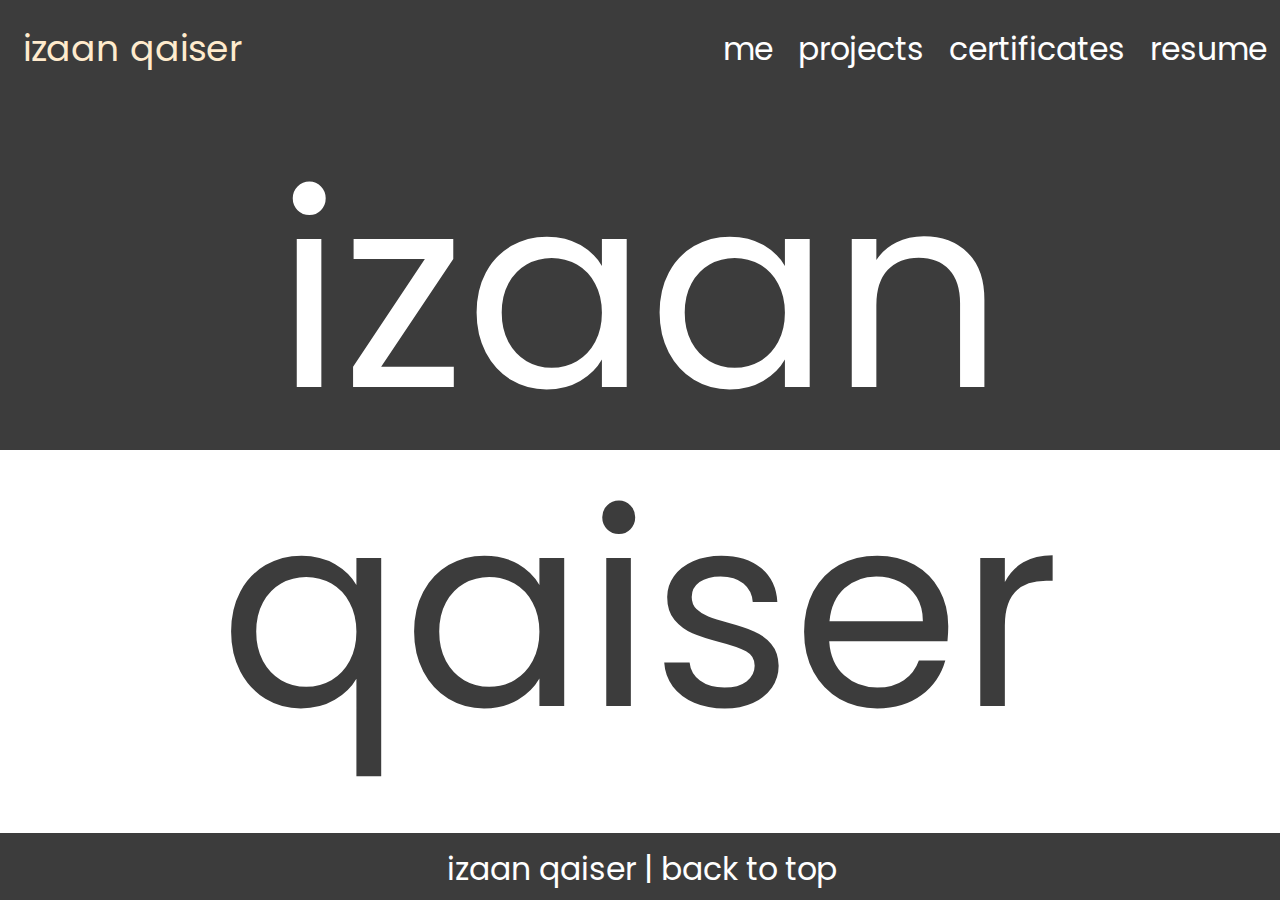
==== commit 3e444538: "Update index.html" ====
--- a/index.html
+++ b/index.html
@@ -23,7 +23,7 @@
             <a href="#contact">me</a>
             <a href="#three">projects</a>
             <a href="#certs">certificates</a>
-            <a href=https://drive.google.com/file/d/1gaGPjsyXvnHVghN2jQwj7n_BD0J_FHQc/view?usp=sharing target="_blank">resume</a>
+            <a href=https://drive.google.com/file/d/1smLxDtxjkqpSu3J_De0sNUe4tWTt9XHn/view?usp=sharing target="_blank">resume</a>
         </ul>
     </div>
 </header>
@@ -70,7 +70,7 @@
                 <a href="https://github.com/IzaanQ/javascript-clock-final" target="_blank"><img class="AVNC" src="images/AVNC.png" alt=""></a>
             </div>
             <div class="project_3">
-                <a href="#"><img class="T" src="images/TMEOP (1).png" alt=""></a>
+                <a href="https://github.com/IzaanQ/dynamicWeatherApplication" target="_blank"><img class="T" src="images/WBBBBBsafsad (1).png" alt=""></a>
             </div>
             </div>
         </div>
@@ -116,10 +116,10 @@
     </section>
     <section class="six" id="certs">
         <div class="cert_board">
-        <img src="images/cert1.png" alt="" class="cert_item">
-        <img src="images/cert1.png" alt="" class="cert_item">
-        <img src="images/cert1.png" alt="" class="cert_item">
-        <img src="images/cert1.png" alt="" class="cert_item">
+        <img src="images/cert1 (2).png" alt="" class="cert_item">
+        <img src="images/cert2.png" alt="" class="cert_item">
+        <img src="images/cert3.png" alt="" class="cert_item">
+        <img src="images/cert4.png" alt="" class="cert_item">
         <img src="images/cert1.png" alt="" class="cert_item">
         <img src="images/cert1.png" alt="" class="cert_item">
     </div>
--- a/styles.css
+++ b/styles.css
@@ -228,89 +228,38 @@
   font-size: 3vh;
 }
 
-@media only screen and (max-width: 1439px) {
+@media only screen and (max-width: 2600px) {
   .black {
-    line-height: 65vh;
-  }
-
-  .github,
-  .linkedin,
-  .devpost,
-  .gmail {
-    width: 85px;
-    height: auto;
-    margin-right: 10px;
-  }
-
-  .ls-name {
-    margin-bottom: 5px;
-  }
-
-  .ls-titles {
-    margin-top: 25px;
+    line-height: 70vh;
+  }
+
+  .white {
+    line-height: 36vh;
   }
 
   .name {
-    font-size: 4vh;
-  }
-
-  .nav li a:link {
-    font-size: 3.5vh;
-  }
-
-  .three,
-  .four,
-  .five {
-    padding-bottom: 7vh;
-    padding-top: 7vh;
-  }
-
-  .two {
-    margin-left: 32vh;
-  }
-
-.six {
-  align-items: center;
-}
-
-  .rs,
-  .ls {
-    margin-top: 70px;
-  }
-
+    font-size: 5vh;
+  }
+
+  .izaan,
+  .qaiser {
+    font-size: 30vh;
+  }
+
+  .foot {
+    padding-bottom: 6vh;
+  }
+  
+  .ting {
+    margin-left: 20vh;
+  }
+  
   .project_ting {
-    margin-top: 5vh;
-    height: 78vh;
-    width: 150vh;
-    margin-right: 20vh;
-  }
-
-  .AVNS,
-  .AVNC,
-  .T {
-    height: 60vh;
-    width: 45vh;
-  }
-  .more_projects {
-    /* margin-right: 5vh; */
-    font-size: 4vh;
-    margin-bottom: 10px;
-    margin-top: 0px;
-  }
-
-  .project_words {
-    margin-left: 2vh;
-    padding-bottom: 15px;
-    padding-top: 15px;
-  }
-
-  .js_projects {
-    margin-top: 12px;
+    margin-top: 16vh;
   }
 
   body {
-    overflow: hidden; /* Hide scrollbars */
-  }
+  overflow: hidden; /* Hide scrollbars */
 }
 
 body {
@@ -319,13 +268,9 @@
 
 .cert_board {
   background: #fff;
-  align-items: center;
   margin: auto;
-  padding-left: 14.5vh;
-}
-
-.six{
-  padding-top: 10vh;
+  padding-top: 15vh;
+  margin-left: 13vh;
 }
 
 .cert_item {
@@ -396,7 +341,6 @@
 .two {
   display: flex;
   justify-content: space-between;
-  padding-right: 10vh;
   padding-top: 3vh;
 }
 
@@ -436,4 +380,218 @@
   color: blanchedalmond;
 }
 
-/*Start of ANimations/*
+
+}
+
+@media only screen and (max-width: 1439px) {
+  .black {
+    line-height: 65vh;
+  }
+
+  .github,
+  .linkedin,
+  .devpost,
+  .gmail {
+    width: 85px;
+    height: auto;
+    margin-right: 10px;
+  }
+
+  .ls-name {
+    margin-bottom: 5px;
+  }
+
+  .ls-titles {
+    margin-top: 25px;
+  }
+
+  .name {
+    font-size: 4vh;
+  }
+
+  .nav li a:link {
+    font-size: 3.5vh;
+  }
+
+  .three,
+  .four,
+  .five {
+    padding-bottom: 7vh;
+    padding-top: 7vh;
+  }
+
+  .two {
+    margin-left: 32vh;
+  }
+
+  .six {
+    align-items: center;
+  }
+
+  .rs,
+  .ls {
+    margin-top: 70px;
+  }
+
+  .project_ting {
+    margin-top: 5vh;
+    height: 78vh;
+    width: 150vh;
+    margin-right: 20vh;
+  }
+
+  .AVNS,
+  .AVNC,
+  .T {
+    height: 60vh;
+    width: 45vh;
+  }
+  .more_projects {
+    /* margin-right: 5vh; */
+    font-size: 4vh;
+    margin-bottom: 10px;
+    margin-top: 0px;
+  }
+
+  .project_words {
+    margin-left: 2vh;
+    padding-bottom: 15px;
+    padding-top: 15px;
+  }
+
+  .js_projects {
+    margin-top: 12px;
+  }
+
+  body {
+    overflow: hidden; /* Hide scrollbars */
+  }
+
+  .six{
+    margin: 0;
+    padding: 0;
+  }
+
+  body {
+  overflow: hidden; /* Hide scrollbars */
+}
+
+.cert_board {
+  background: #fff;
+  align-items: center;
+  margin: auto;
+  padding-left: 14.5vh;
+}
+
+
+
+.cert_item {
+  background: #3c3c3c;
+  width: 10%;
+  float: left;
+  width: 30%;
+  margin: 1vh;
+  margin-bottom: 3vh;
+  margin-top: 2vh;
+  border-radius: 20px;
+}
+
+.cert_board {
+  margin-top: 8vh;
+  width: 90%;
+}
+
+.foot {
+  background-color: #3c3c3c;
+  left: 0;
+  right: 0;
+  bottom: 0;
+  width: 100%;
+  color: #fff;
+  text-align: center;
+  height: 50px;
+  margin-top: 88vh;
+  padding-top: 1.5vh;
+  position: absolute;
+}
+
+.words {
+  font-size: 3.5vh;
+  margin-right: 5vh;
+  text-align: center;
+}
+
+.foot p a:link {
+  text-decoration: none;
+  color: #fff;
+}
+
+.foot p a:visited {
+  color: #fff;
+}
+
+.foot p a:hover {
+  color: blanchedalmond;
+}
+
+.hide {
+  color: #3c3c3c;
+}
+
+.foot p {
+  margin-left: 4%;
+}
+
+.sideNav {
+  background-color: #3c3c3c;
+  width: 7vh;
+  height: 100vh;
+  margin-left: 0;
+  margin-right: 10vh;
+}
+
+.two {
+  display: flex;
+  justify-content: space-between;
+  padding-top: 3vh;
+}
+
+.ting {
+  margin-right: 15vh;
+  margin-top: 8vh;
+}
+
+.button {
+  height: 35px;
+  margin-top: 15%;
+  margin-left: 10%;
+}
+
+#navbar {
+  background-color: #3c3c3c; /* Black background color */
+  position: fixed; /* Make it stick/fixed */
+  top: -50px; /* Hide the navbar 50 px outside of the top view */
+  width: 100%; /* Full width */
+  transition: top 0.3s; /* Transition effect when sliding down (and up) */
+  height: 17vh;
+  padding-top: 7.7vh;
+}
+
+/* Style the navbar links */
+#navbar a {
+  float: left;
+  display: block;
+  color: white;
+  text-align: center;
+  margin-left: 25px;
+  text-decoration: none;
+  font-size: 3.5vh;
+}
+
+#navbar a:hover {
+  color: blanchedalmond;
+}
+
+
+}
+
